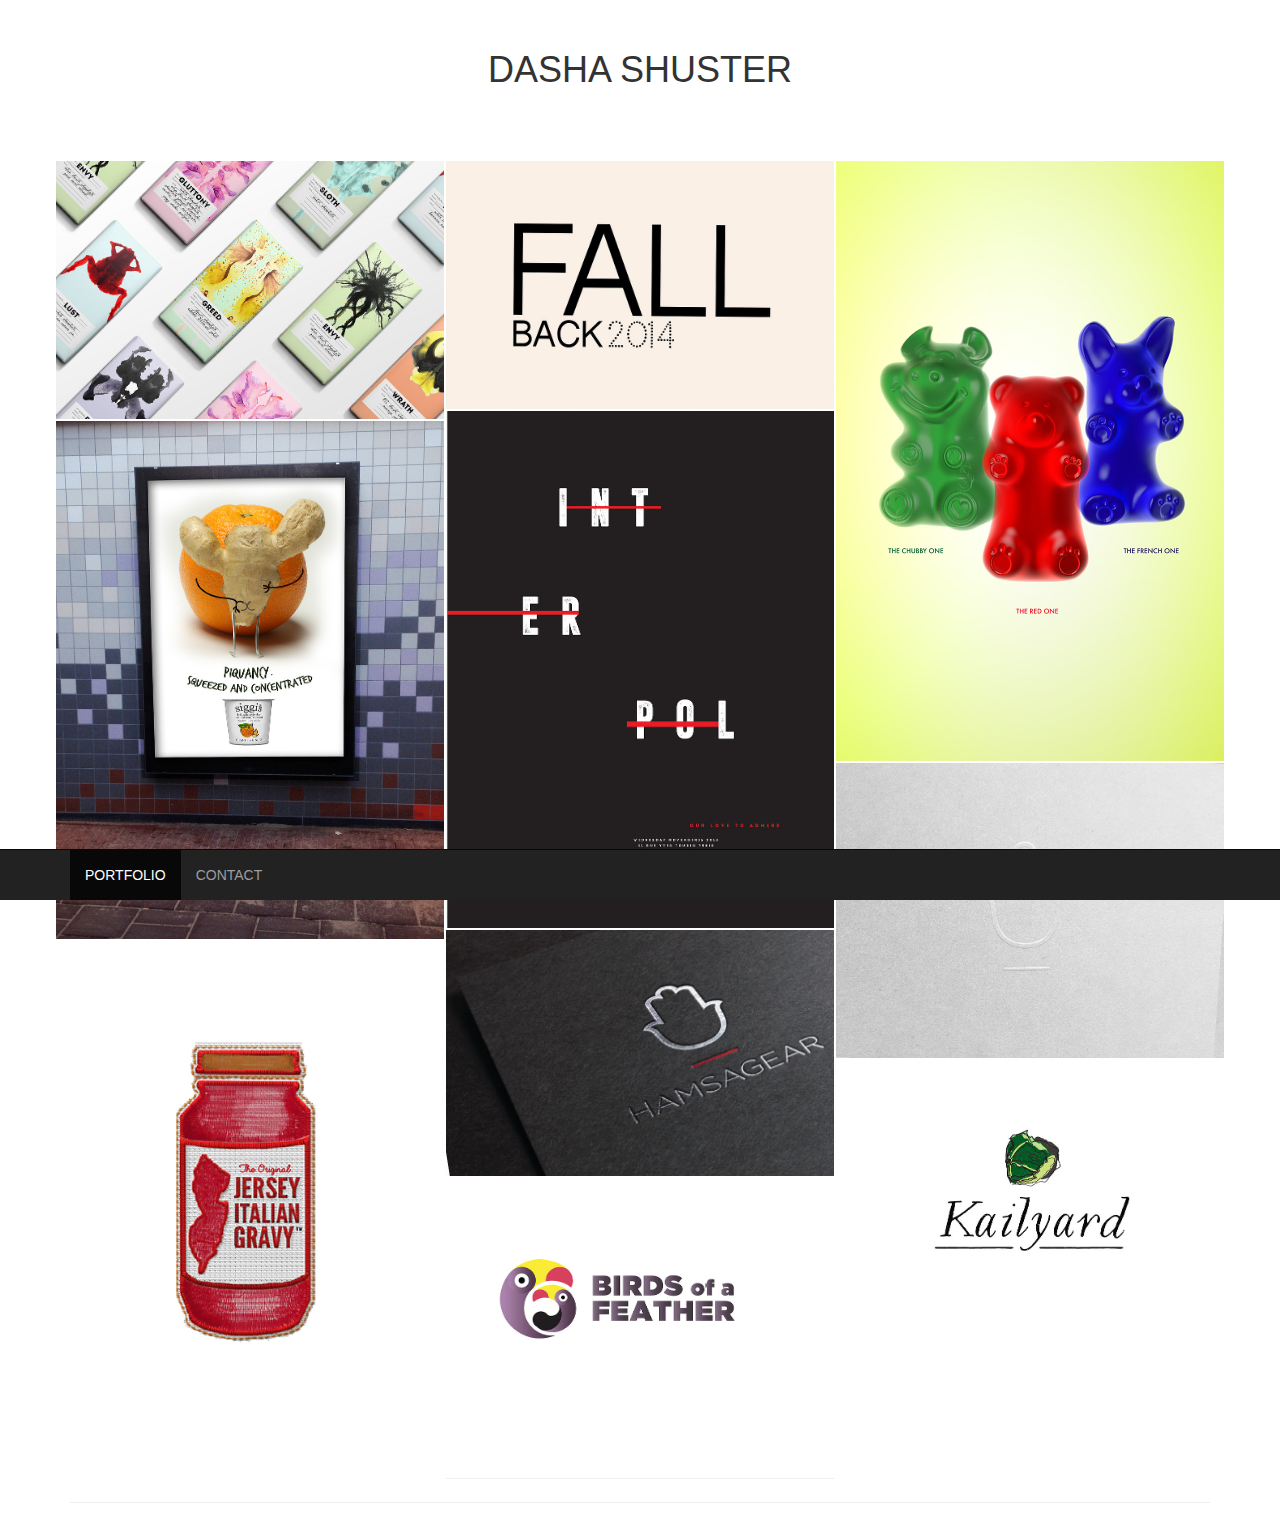
==== index.html @ 38e9a01a "Final project submission" ====
<!DOCTYPE html>
<html lang="en">
    
    <head>
        <meta charset="utf-8">
        <meta name="viewport" content="width=device-width, initial-scale=1">
        <meta name="description" content="Dasha Shuster">
        <meta name="author" content="Dasha Shuster">
        <title>Dasha Shuster</title>
        <link href="css/bootstrap.min.css" rel="stylesheet">
        <link href="css/style.css" rel="stylesheet">
    </head>
    
    <body>
        
        <!-- navbar-->
        <nav id="nabar-div" class="navbar navbar-inverse navbar-fixed-bottom">
          <div class="container">
            <div class="navbar-header">
              <button type="button" class="navbar-toggle collapsed" data-toggle="collapse" data-target="#navbar" aria-expanded="false" aria-controls="navbar">
                <span class="sr-only">Toggle navigation</span>
                <span class="icon-bar"></span>
                <span class="icon-bar"></span>
                <span class="icon-bar"></span>
              </button>
            </div>
            <div id="navbar" class="collapse navbar-collapse">
              <ul class="nav navbar-nav">
                <li class="active"><a href="index.html">PORTFOLIO</a></li>
                <li><a href="contact.html">CONTACT</a></li>
              </ul>
            </div><!--/.nav-collapse -->
          </div>
        </nav>

        <!-- main content -->
        <div class="header">
          <div class="container">
            <h1>DASHA SHUSTER</h1>
          </div>
        </div>

        <div class="container">
          <!-- Example row of columns -->
          <div class="row">
            <div class="col-md-4">
                <a href="chocolatebar.html"><img src="img/chocolatebar/main.jpg" class="img-responsive" alt="chocolateBar"></a>
                <a href="siggis.html"><img src="img/siggis/main.jpg" class="img-responsive" alt="siggis"></a>
                <a href="gravy.html"><img src="img/gravy/main.jpg" class="img-responsive" alt="gravy"></a>
            </div>
            <div class="col-md-4">
                <a href="artfestival.html"><img src="img/artfestival/main.jpg" class="img-responsive" alt="artFestival"></a>
                <a href="musicband.html"><img src="img/musicband/main.jpg" class="img-responsive" alt="musicBand"></a>
                <a href="hamsagear.html"><img src="img/hamsagear/main.jpg" class="img-responsive" alt="hamsagear"></a>
                <a href="birds.html"><img src="img/birds/main.jpg" class="img-responsive" alt="birds"></a>
            </div>
            <div class="col-md-4">
                <a href="gummy.html"><img src="img/gummy/main.jpg" class="img-responsive" alt="gummy"></a>
                <a href="hamsadesign.html"><img src="img/hamsadesign/main.jpg" class="img-responsive" alt="hamsadesign"></a>
                <a href="kailyard.html"><img src="img/kailyard/main.jpg" class="img-responsive" alt="kailyard"></a>
            </div>
          </div>

          <hr>

        </div> <!-- /container -->
        
        <!-- add js -->
        <script src="https://ajax.googleapis.com/ajax/libs/jquery/1.12.4/jquery.min.js"></script>
        <script>window.jQuery || document.write('<script src="js/vendor/jquery.min.js"><\/script>')</script>
        <script src="js/bootstrap.min.js"></script>
        
        <!-- move navbar -->
        <script>
          $(window).on("load resize", function() {
            var width = $(window).width();
            if (width < 768) {
              $("#nabar-div").removeClass("navbar-fixed-bottom").addClass("navbar-fixed-top");
            } else {
              $("#nabar-div").removeClass("navbar-fixed-top").addClass("navbar-fixed-bottom");
            }
          });
        </script>
    </body>
    
</html>
---- css/style.css ----
.img-responsive{
    margin-bottom: 2px;
}

.img-responsive:hover { 
    filter: grayscale(100%) blur(2px);
}

.header {
  padding-top: 30px;
  padding-bottom: 30px;
  margin-bottom: 30px;
  text-align: center;
}

.col-md-4{
    padding:1px;
}

.text-space{
    margin-bottom: 90%;
}

.text-hide{
    display: none;
}


#message{
    min-height:200px;
}

#contact-text{
    text-align: center
}
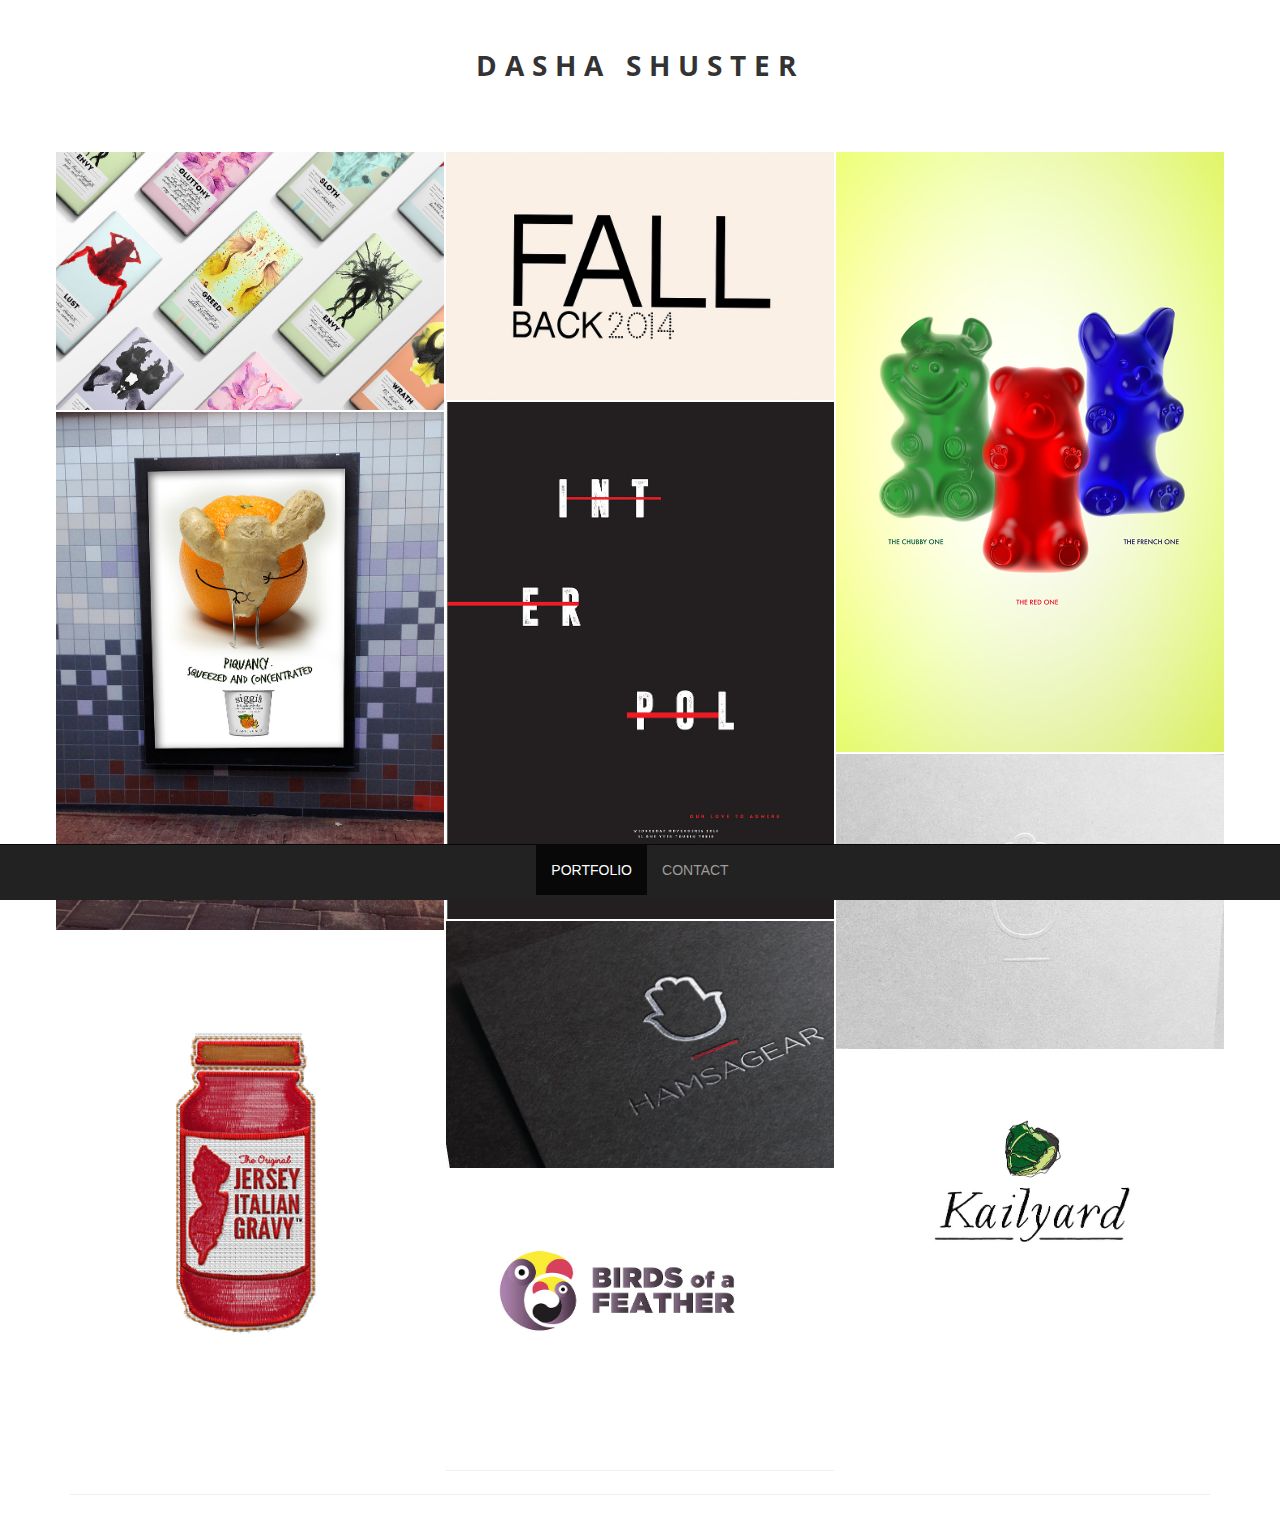
==== commit f5a33a91: "Final project submission" ====
--- a/index.html
+++ b/index.html
@@ -9,6 +9,7 @@
         <title>Dasha Shuster</title>
         <link href="css/bootstrap.min.css" rel="stylesheet">
         <link href="css/style.css" rel="stylesheet">
+        <link rel="stylesheet" type="text/css" href="//fonts.googleapis.com/css?family=Open+Sans" />
     </head>
     
     <body>
@@ -36,13 +37,13 @@
         <!-- main content -->
         <div class="header">
           <div class="container">
-            <h1>DASHA SHUSTER</h1>
+              <h1>DASHA SHUSTER</h1>
           </div>
         </div>
 
         <div class="container">
           <!-- Example row of columns -->
-          <div class="row">
+          <div class="row grayscale">
             <div class="col-md-4">
                 <a href="chocolatebar.html"><img src="img/chocolatebar/main.jpg" class="img-responsive" alt="chocolateBar"></a>
                 <a href="siggis.html"><img src="img/siggis/main.jpg" class="img-responsive" alt="siggis"></a>
--- a/css/style.css
+++ b/css/style.css
@@ -2,8 +2,15 @@
     margin-bottom: 2px;
 }
 
-.img-responsive:hover { 
-    filter: grayscale(100%) blur(2px);
+.grayscale{
+    
+}
+
+.grayscale:hover .img-responsive {
+    filter: blur(3px);
+}
+.grayscale .img-responsive:hover {
+    filter: none;
 }
 
 .header {
@@ -31,5 +38,29 @@
 }
 
 #contact-text{
-    text-align: center
+    margin-left: 30%
 }
+
+.navbar-collapse {
+  text-align:center;
+}
+.navbar-nav {
+    display:inline-block;
+    float:none;
+}
+
+a {
+  color: black;
+}
+
+a:hover {
+  color: black;
+  text-decoration: none;
+}
+
+h1 {
+	font-family: 'Open Sans', sans-serif;
+    letter-spacing: 8px;
+    font-size: 2em;
+    font-weight: bold;
+}